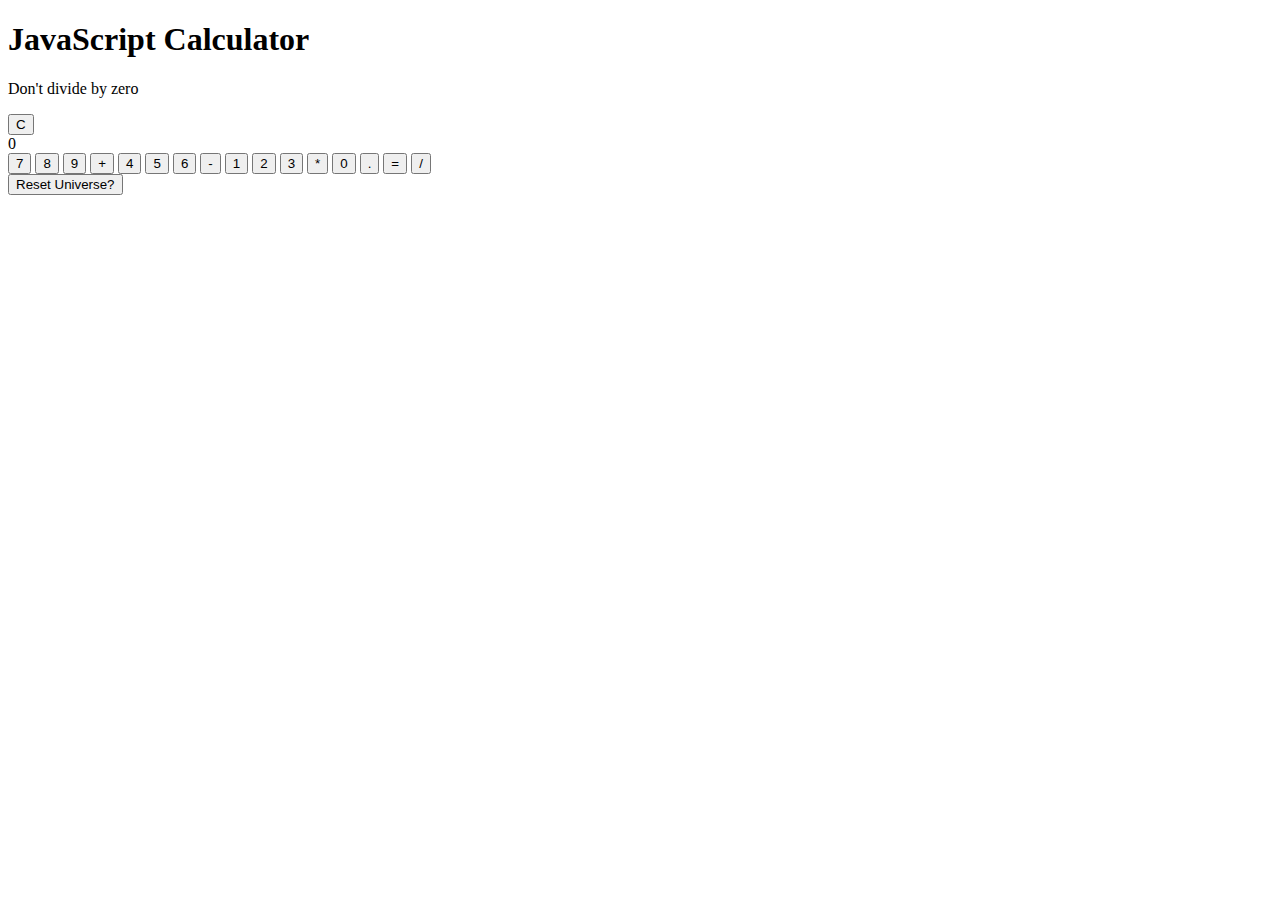
==== calculator.html @ cbfdd1d9 "adding html css" ====
<!DOCTYPE html>
<html lang="en">
<head>
    <meta charset="UTF-8">
    <meta name="viewport" content="width=device-width, initial-scale=1.0">
    <title>JavaScript Calculator</title>
</head>
<body>
    <h1>JavaScript Calculator</h1>
<p class="warning">Don't divide by zero</p>

<div id="calculator" class="calculator">

  <button id="clear" class="clear">C</button>

  <div id="viewer" class="viewer">0</div>

  <button class="num" data-num="7">7</button>
  <button class="num" data-num="8">8</button>
  <button class="num" data-num="9">9</button>
  <button data-ops="plus" class="ops">+</button>

  <button class="num" data-num="4">4</button>
  <button class="num" data-num="5">5</button>
  <button class="num" data-num="6">6</button>
  <button data-ops="minus" class="ops">-</button>

  <button class="num" data-num="1">1</button>
  <button class="num" data-num="2">2</button>
  <button class="num" data-num="3">3</button>
  <button data-ops="times" class="ops">*</button>

  <button class="num" data-num="0">0</button>
  <button class="num" data-num=".">.</button>
  <button id="equals" class="equals" data-result="">=</button>
  <button data-ops="divided by" class="ops">/</button>
</div>

<button id="reset" class="reset">Reset Universe?</button>
</body>
</html>
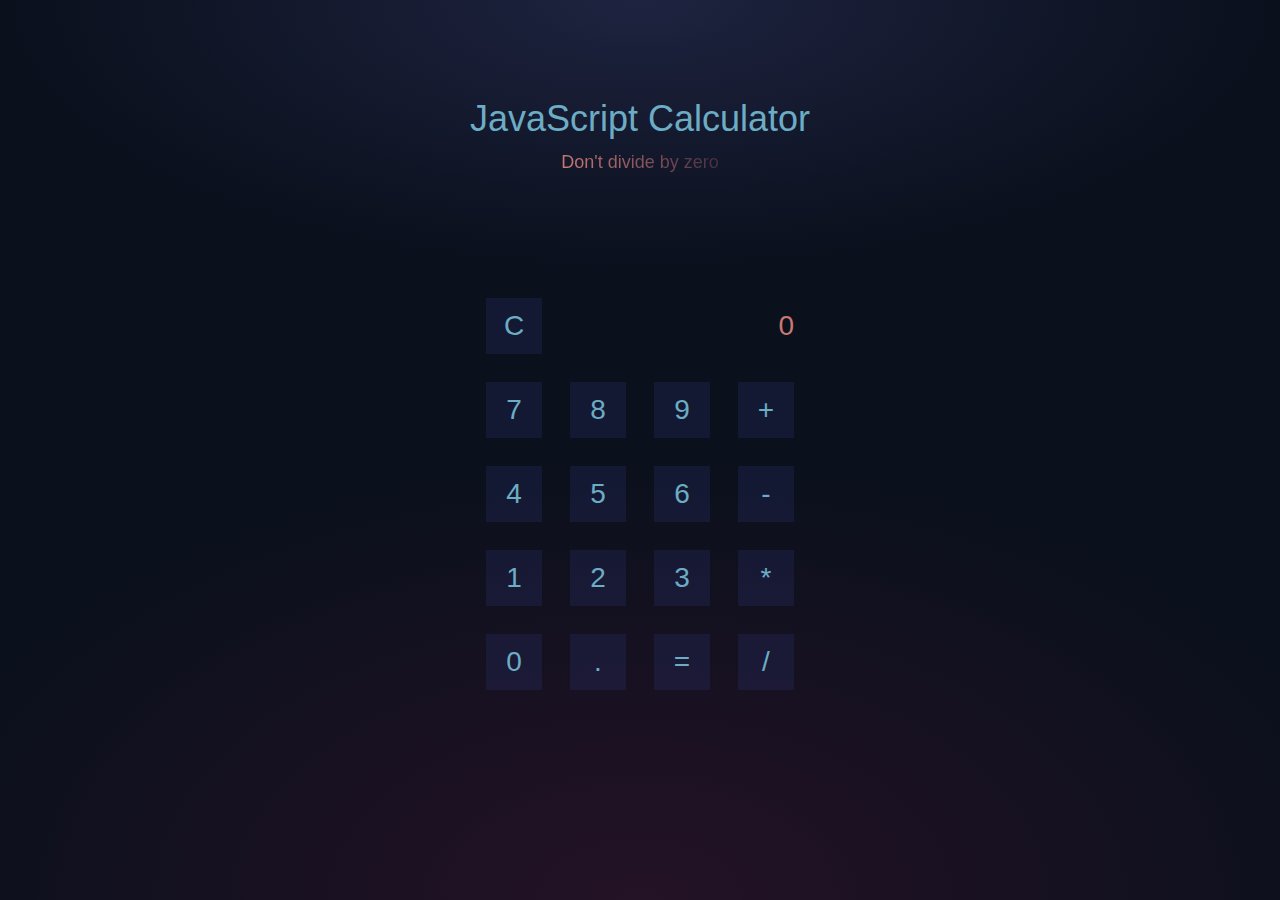
==== commit 32bf9877: "adding javascript" ====
--- a/calculator.html
+++ b/calculator.html
@@ -4,38 +4,176 @@
     <meta charset="UTF-8">
     <meta name="viewport" content="width=device-width, initial-scale=1.0">
     <title>JavaScript Calculator</title>
+    <link rel="stylesheet" href="style.css">
 </head>
 <body>
     <h1>JavaScript Calculator</h1>
-<p class="warning">Don't divide by zero</p>
+    <p class="warning">Don't divide by zero</p>
+    
+    <div id="calculator" class="calculator">
+    
+      <button id="clear" class="clear">C</button>
+    
+      <div id="viewer" class="viewer">0</div>
+    
+      <button class="num" data-num="7">7</button>
+      <button class="num" data-num="8">8</button>
+      <button class="num" data-num="9">9</button>
+      <button data-ops="plus" class="ops">+</button>
+    
+      <button class="num" data-num="4">4</button>
+      <button class="num" data-num="5">5</button>
+      <button class="num" data-num="6">6</button>
+      <button data-ops="minus" class="ops">-</button>
+    
+      <button class="num" data-num="1">1</button>
+      <button class="num" data-num="2">2</button>
+      <button class="num" data-num="3">3</button>
+      <button data-ops="times" class="ops">*</button>
+    
+      <button class="num" data-num="0">0</button>
+      <button class="num" data-num=".">.</button>
+      <button id="equals" class="equals" data-result="">=</button>
+      <button data-ops="divided by" class="ops">/</button>
+    </div>
+    
+    <button id="reset" class="reset">Reset Universe?</button>
 
-<div id="calculator" class="calculator">
+<script>
+   /*
+TODO:
+    Limit number input
+    Disallow . from being entered multiple times
+    Clean up structure
+*/
 
-  <button id="clear" class="clear">C</button>
+(function() {
+  "use strict";
 
-  <div id="viewer" class="viewer">0</div>
+  // Shortcut to get elements
+  var el = function(element) {
+    if (element.charAt(0) === "#") { // If passed an ID...
+      return document.querySelector(element); // ... returns single element
+    }
 
-  <button class="num" data-num="7">7</button>
-  <button class="num" data-num="8">8</button>
-  <button class="num" data-num="9">9</button>
-  <button data-ops="plus" class="ops">+</button>
+    return document.querySelectorAll(element); // Otherwise, returns a nodelist
+  };
 
-  <button class="num" data-num="4">4</button>
-  <button class="num" data-num="5">5</button>
-  <button class="num" data-num="6">6</button>
-  <button data-ops="minus" class="ops">-</button>
+  // Variables
+  var viewer = el("#viewer"), // Calculator screen where result is displayed
+    equals = el("#equals"), // Equal button
+    nums = el(".num"), // List of numbers
+    ops = el(".ops"), // List of operators
+    theNum = "", // Current number
+    oldNum = "", // First number
+    resultNum, // Result
+    operator; // Batman
 
-  <button class="num" data-num="1">1</button>
-  <button class="num" data-num="2">2</button>
-  <button class="num" data-num="3">3</button>
-  <button data-ops="times" class="ops">*</button>
+  // When: Number is clicked. Get the current number selected
+  var setNum = function() {
+    if (resultNum) { // If a result was displayed, reset number
+      theNum = this.getAttribute("data-num");
+      resultNum = "";
+    } else { // Otherwise, add digit to previous number (this is a string!)
+      theNum += this.getAttribute("data-num");
+    }
 
-  <button class="num" data-num="0">0</button>
-  <button class="num" data-num=".">.</button>
-  <button id="equals" class="equals" data-result="">=</button>
-  <button data-ops="divided by" class="ops">/</button>
-</div>
+    viewer.innerHTML = theNum; // Display current number
 
-<button id="reset" class="reset">Reset Universe?</button>
+  };
+
+  // When: Operator is clicked. Pass number to oldNum and save operator
+  var moveNum = function() {
+    oldNum = theNum;
+    theNum = "";
+    operator = this.getAttribute("data-ops");
+
+    equals.setAttribute("data-result", ""); // Reset result in attr
+  };
+
+  // When: Equals is clicked. Calculate result
+  var displayNum = function() {
+
+    // Convert string input to numbers
+    oldNum = parseFloat(oldNum);
+    theNum = parseFloat(theNum);
+
+    // Perform operation
+    switch (operator) {
+      case "plus":
+        resultNum = oldNum + theNum;
+        break;
+
+      case "minus":
+        resultNum = oldNum - theNum;
+        break;
+
+      case "times":
+        resultNum = oldNum * theNum;
+        break;
+
+      case "divided by":
+        resultNum = oldNum / theNum;
+        break;
+
+        // If equal is pressed without an operator, keep number and continue
+      default:
+        resultNum = theNum;
+    }
+
+    // If NaN or Infinity returned
+    if (!isFinite(resultNum)) {
+      if (isNaN(resultNum)) { // If result is not a number; set off by, eg, double-clicking operators
+        resultNum = "You broke it!";
+      } else { // If result is infinity, set off by dividing by zero
+        resultNum = "Look at what you've done";
+        el('#calculator').classList.add("broken"); // Break calculator
+        el('#reset').classList.add("show"); // And show reset button
+      }
+    }
+
+    // Display result, finally!
+    viewer.innerHTML = resultNum;
+    equals.setAttribute("data-result", resultNum);
+
+    // Now reset oldNum & keep result
+    oldNum = 0;
+    theNum = resultNum;
+
+  };
+
+  // When: Clear button is pressed. Clear everything
+  var clearAll = function() {
+    oldNum = "";
+    theNum = "";
+    viewer.innerHTML = "0";
+    equals.setAttribute("data-result", resultNum);
+  };
+
+  /* The click events */
+
+  // Add click event to numbers
+  for (var i = 0, l = nums.length; i < l; i++) {
+    nums[i].onclick = setNum;
+  }
+
+  // Add click event to operators
+  for (var i = 0, l = ops.length; i < l; i++) {
+    ops[i].onclick = moveNum;
+  }
+
+  // Add click event to equal sign
+  equals.onclick = displayNum;
+
+  // Add click event to clear button
+  el("#clear").onclick = clearAll;
+
+  // Add click event to reset button
+  el("#reset").onclick = function() {
+    window.location = window.location;
+  };
+
+}());
+</script>
 </body>
 </html>--- a/style.css
+++ b/style.css
@@ -0,0 +1,233 @@
+html {
+    background: #100a1c;
+    background-image:
+    radial-gradient(50% 30% ellipse at center top, #1e2340 0%, rgba(0,0,0,0) 100%),
+      radial-gradient(60% 50% ellipse at center bottom, #241226 0%, #0a101c 100%);
+      /* radial-gradient(50% 30% ellipse at center top, #201e40 0%, rgba(0,0,0,0) 100%),
+      radial-gradient(60% 50% ellipse at center bottom, #261226 0%, #100a1c 100%); */
+    background-attachment: fixed;
+    color: #6cacc5;
+  }
+  
+  body {
+    color: #6cacc5;
+    font: 300 18px/1.6 "Source Sans Pro",sans-serif;
+    margin: 0;
+    padding: 5em 0 2em;
+    text-align: center;
+  }
+  
+  h1 {
+    font-weight: 300;
+    margin: 0;
+  }
+  
+  /* Gradient text only on Webkit */
+  .warning {
+    background: -webkit-linear-gradient(45deg,  #c97874 10%, #463042 90%);
+    -webkit-background-clip: text;
+    -webkit-text-fill-color: transparent;
+    color: #8c5059;
+    font-weight: 400;
+    margin: 0 auto 6em;
+    max-width: 9em;
+  }
+  
+  .calculator {
+    font-size: 28px;
+    margin: 0 auto;
+    width: 10em;
+    
+    &::before,
+    &::after {
+      content: " ";
+      display: table;
+    }
+    
+    &::after {
+      clear: both;
+    }
+  }
+  
+  /* Calculator after dividing by zero */
+  .broken {
+    animation: broken 2s;
+    transform: translate3d(0,-2000px,0);
+    opacity: 0;
+  }
+  
+  .viewer {
+    color: #c97874;
+    float: left;
+    line-height: 3em;
+    text-align: right;
+    text-overflow: ellipsis;
+    overflow: hidden;
+    width: 7.5em;
+    height: 3em;
+  }
+  
+  button {
+    border: 0;
+    background: rgba(42,50,113, .28);
+    color: #6cacc5;
+    cursor: pointer;
+    float: left;
+    font: inherit;
+    margin: 0.25em;
+    width: 2em;
+    height: 2em;
+    transition: all 0.5s;
+    
+    &:hover {
+      background: #201e40;
+    }
+    
+    &:focus {
+      outline: 0; // Better check accessibility
+  
+      /* The value fade-ins that appear */
+      &::after {
+        animation: zoom 1s;
+        animation-iteration-count: 1;
+        animation-fill-mode: both; // Fix Firefox from firing animations only once
+        content: attr(data-num);
+        cursor: default;
+        font-size: 100px;
+        position: absolute;
+             top: 1.5em;
+             left: 50%;
+        text-align: center;
+        margin-left: -24px;
+        opacity: 0;
+        width: 48px;    
+      }
+    }
+  }
+  
+  /* Same as above, modified for operators */
+  .ops:focus::after {
+    content: attr(data-ops);
+    margin-left: -210px;
+    width: 420px;
+  }
+  
+  /* Same as above, modified for result */
+  .equals:focus::after {
+    content: attr(data-result);
+    margin-left: -300px;
+    width: 600px;
+  }
+  
+  /* Reset button */
+  
+  .reset {
+    background: rgba(201,120,116,.28);
+    color:#c97874;
+    font-weight: 400;
+    margin-left: -77px;
+    padding: 0.5em 1em;
+    position: absolute;
+      top: -20em;
+      left: 50%;
+    width: auto;
+    height: auto;
+    
+    &:hover {
+      background: #c97874;
+      color: #100a1c;    
+    }
+    
+    /* When button is revealed */
+    &.show {
+      top: 20em;
+      animation: fadein 4s;
+    }
+  }
+  
+  /* Animations */
+  
+  /* Values that appear onclick */
+  @keyframes zoom {
+    0% { 
+      transform: scale(.2); 
+      opacity: 1;
+    }
+    
+    70% { 
+      transform: scale(1); 
+    }
+    
+    100% { 
+      opacity: 0;
+    }
+  }
+  
+  /* Division by zero animation */
+  @keyframes broken {
+    0% {
+      transform: translate3d(0,0,0);
+      opacity: 1;
+    }
+  
+    5% {
+      transform: rotate(5deg);
+    }
+  
+    15% {
+      transform: rotate(-5deg);
+    }
+  
+    20% {
+      transform: rotate(5deg);
+    }
+  
+    25% {
+      transform: rotate(-5deg);
+    }
+  
+    50% {
+      transform: rotate(45deg);
+    }
+  
+    70% {
+      transform: translate3d(0,2000px,0);
+      opacity: 1;
+    }
+  
+    75% {
+      opacity: 0;
+    }
+  
+    100% {
+      transform: translate3d(0,-2000px,0);
+    }
+  }
+  
+  /* Reset button fadein */
+  @keyframes fadein {
+    0% {
+      top: 20em;
+      opacity: 0;
+    }
+    
+    50% {
+      opacity: 0;
+    }
+    
+    100% {
+      opacity: 1;
+    }
+  }
+  
+  @media (min-width: 420px) {
+    .calculator {
+      width: 12em;
+    }
+    .viewer {
+      width: 8.5em;
+    }
+    button {
+      margin: 0.5em;
+    }
+  }